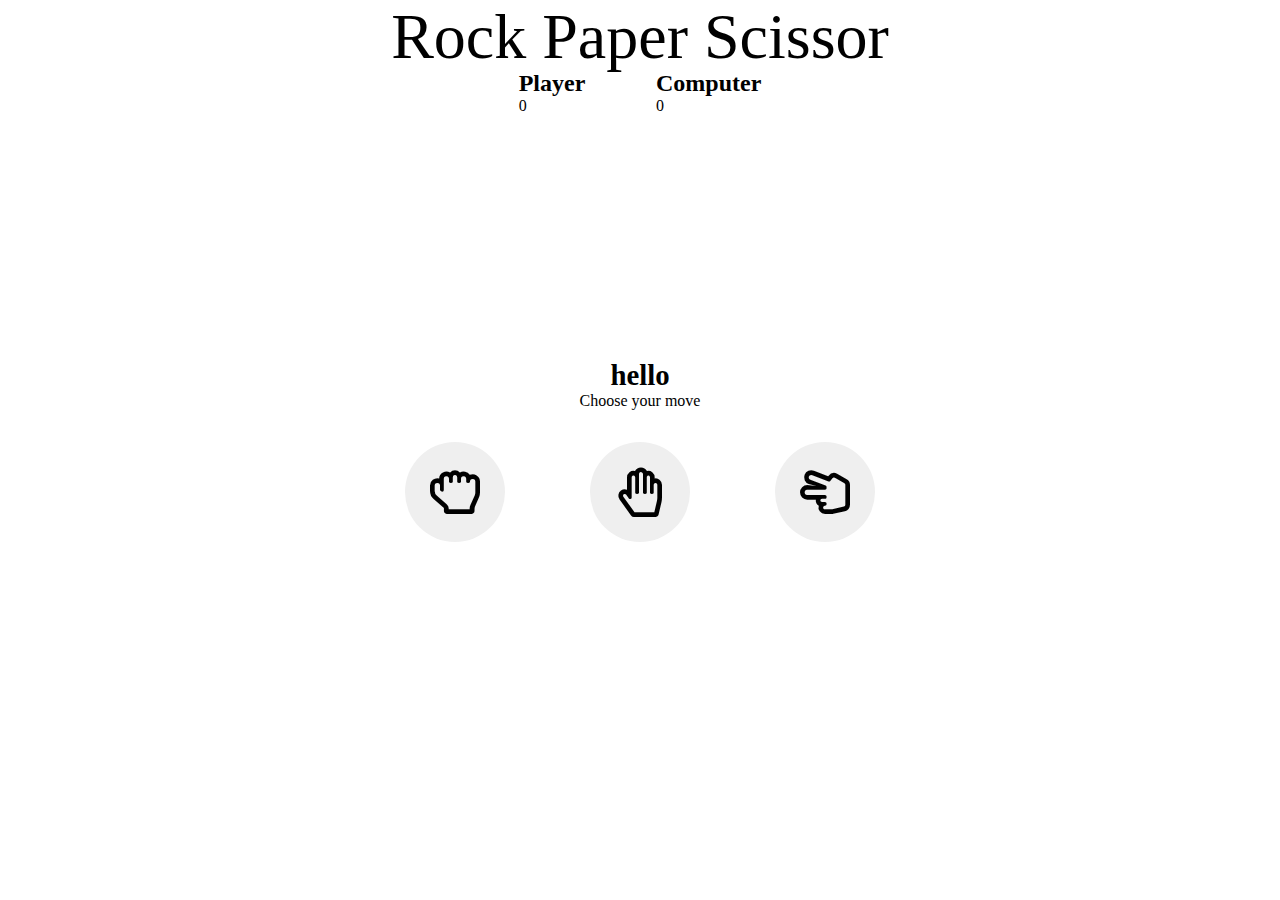
==== OWL/index.html @ e78e4631 "Updated RPS game using OWL." ====
<!DOCTYPE html>
<html lang="en">
  <head>
    <meta charset="UTF-8" />
    <meta name="viewport" content="width=device-width,initial-scale=1.0" />
    <link rel="stylesheet" href="style.css" />
    <link
      rel="stylesheet"
      href="https://cdnjs.cloudflare.com/ajax/libs/font-awesome/5.15.2/css/all.min.css"
    />
    <title>Rock Paper Scissor</title>
  </head>
  <body>
    <script src="owl.js"></script>
    <script src="index.js"></script>
    <!-- <script src="app.js"></script> -->
  </body>
</html>
---- OWL/style.css ----
*{
	padding: 0;
	margin: 0;
	box-sizing: border-box;
}
.game{
	display: flex;
	flex-direction: column;
	height: 100vh;
	width: 100vw;
	justify-content: center;
	align-items: center;
}

.title{
	position: absolute;
	top: 0;
	font-size: 4rem;
	z-index: 2;
}

.score{
	display: flex;
	width: 30vw;
	justify-content: space-evenly;
	position: absolute;
	top: 70px;
	z-index: 1;
}

.p-count,.c-count{
	text-align: center;
	font-size: 1.5rem;
	margin-top: 1rem;
}

.options{
	display: flex;
	width: 50vw;
	justify-content: space-evenly;
	margin-top: 2rem;
}

.rock, .paper, .scissor{
	padding: 0.8rem;
	outline: none;
	border: none;
	cursor: pointer;
    height: 100px;
    font-size: 50px;
    width: 100px;
    border-radius: 50%;
}

.result{
	font-size: 1.2rem;
}
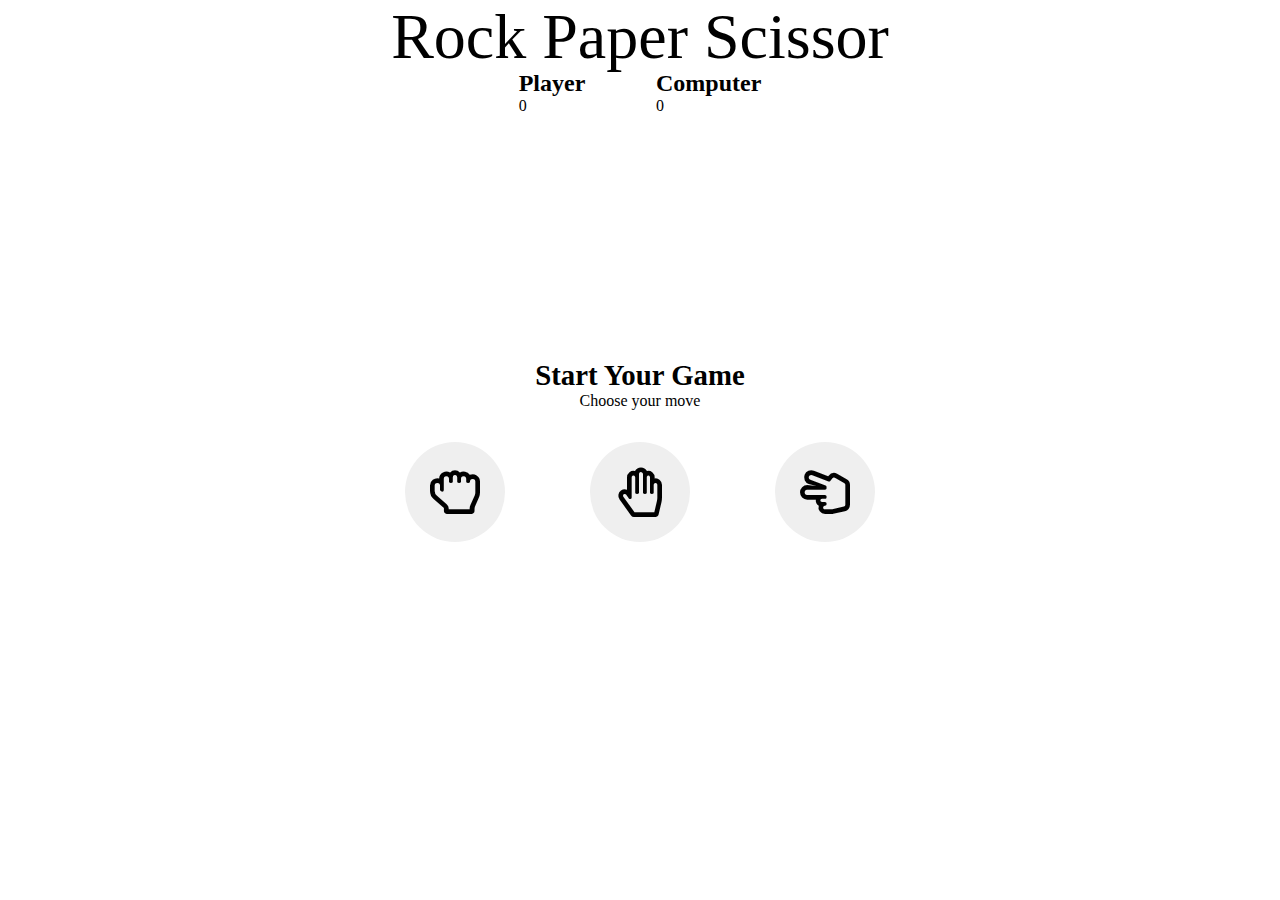
==== commit a348bbd9: "Implimented useEstate and reactive in RPS game." ====
--- a/OWL/index.html
+++ b/OWL/index.html
@@ -3,7 +3,7 @@
   <head>
     <meta charset="UTF-8" />
     <meta name="viewport" content="width=device-width,initial-scale=1.0" />
-    <link rel="stylesheet" href="style.css" />
+    <link rel="stylesheet" href="./style.css" />
     <link
       rel="stylesheet"
       href="https://cdnjs.cloudflare.com/ajax/libs/font-awesome/5.15.2/css/all.min.css"
@@ -11,8 +11,7 @@
     <title>Rock Paper Scissor</title>
   </head>
   <body>
-    <script src="owl.js"></script>
-    <script src="index.js"></script>
-    <!-- <script src="app.js"></script> -->
+    <script src="./owl.js"></script>
+    <script src="./index.js"></script>
   </body>
 </html>
